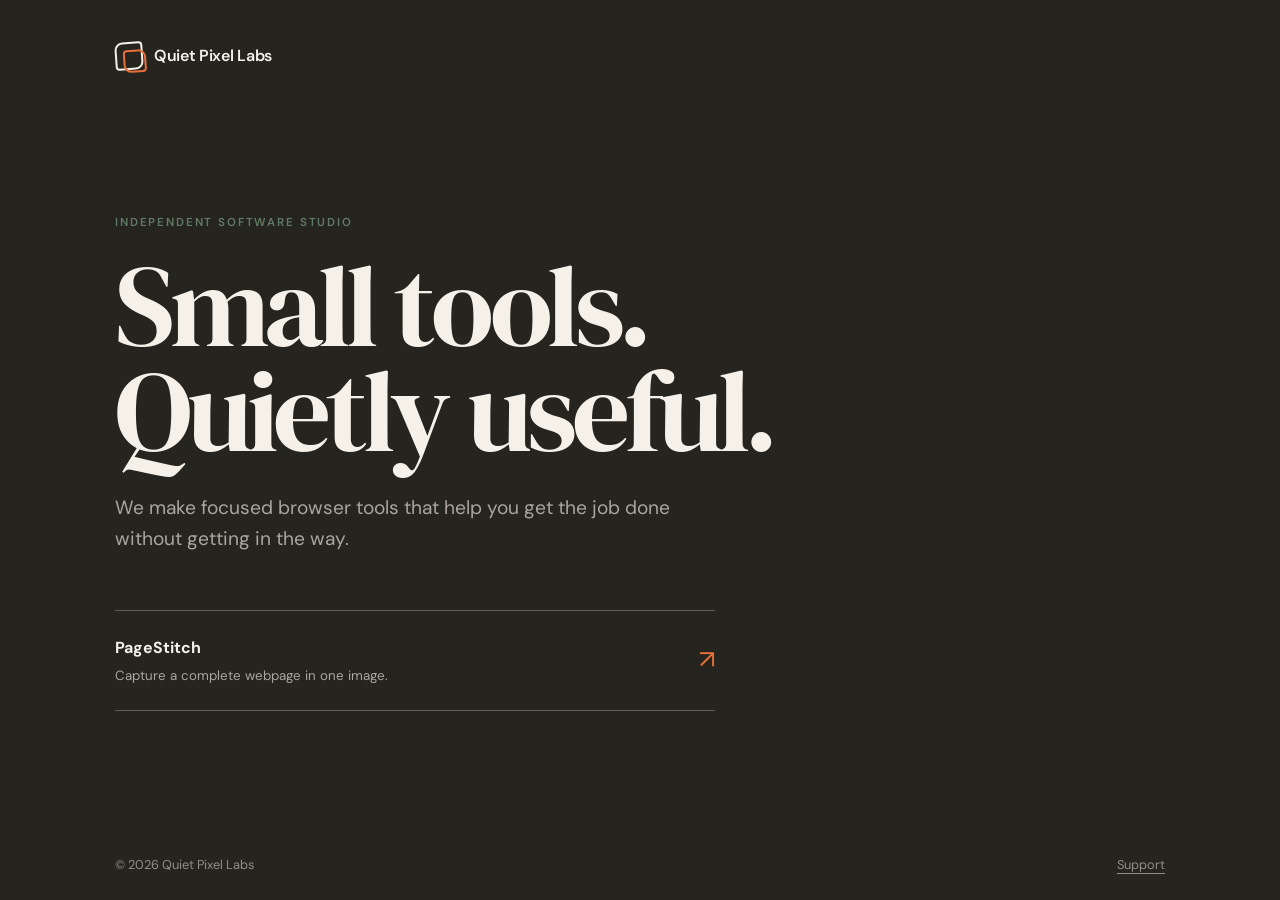
==== index.html @ e84ce22e "initial pages push" ====
<!doctype html>
<html lang="en">
<head>
  <meta charset="utf-8">
  <meta name="viewport" content="width=device-width, initial-scale=1">
  <title>Quiet Pixel Labs</title>
  <meta name="description" content="Small, focused browser tools from Quiet Pixel Labs.">
  <link rel="stylesheet" href="/assets/site.css">
</head>
<body class="publisher-page">
  <main class="publisher-shell">
    <a class="brand" href="/" aria-label="Quiet Pixel Labs home"><span class="brand-mark" aria-hidden="true"></span><span>Quiet Pixel Labs</span></a>
    <section class="publisher-card">
      <p class="eyebrow">Independent software studio</p>
      <h1>Small tools.<br>Quietly useful.</h1>
      <p class="lede">We make focused browser tools that help you get the job done without getting in the way.</p>
      <a class="product-link" href="/pagestitch/"><span><strong>PageStitch</strong><small>Capture a complete webpage in one image.</small></span><span aria-hidden="true">&#8599;</span></a>
    </section>
    <footer><span>&copy; 2026 Quiet Pixel Labs</span><a href="https://github.com/quietpixellabs/quietpixellabs.github.io/issues">Support</a></footer>
  </main>
</body>
</html>
---- assets/site.css ----
@import url('https://fonts.googleapis.com/css2?family=DM+Sans:wght@400;500;600&family=DM+Serif+Display:ital@0;1&display=swap');

:root { --ink:#25241f; --paper:#f5f1e8; --cream:#ebe4d6; --orange:#e86f3b; --sage:#627b65; --line:rgba(37,36,31,.18); --serif:"DM Serif Display",Georgia,serif; --sans:"DM Sans",Arial,sans-serif; }
* { box-sizing:border-box; }
html { scroll-behavior:smooth; }
body { margin:0; color:var(--ink); background:var(--paper); font-family:var(--sans); font-size:16px; line-height:1.6; }
a { color:inherit; text-decoration-thickness:1px; text-underline-offset:4px; }
.shell { width:min(1180px, calc(100% - 48px)); margin-inline:auto; }
.nav { min-height:90px; display:flex; align-items:center; justify-content:space-between; border-bottom:1px solid var(--line); }
.brand { display:inline-flex; align-items:center; gap:11px; font-weight:600; text-decoration:none; letter-spacing:-.02em; }
.brand-mark { width:28px; height:28px; display:inline-block; border:2px solid var(--ink); border-radius:8px 4px 8px 4px; transform:rotate(-4deg); position:relative; }
.brand-mark::after { content:""; position:absolute; inset:6px -5px -5px 6px; border:2px solid var(--orange); border-radius:4px 8px 4px 8px; }
.nav nav,.footer nav { display:flex; gap:32px; }
.nav nav a,.footer nav a { text-decoration:none; font-size:.9rem; }
.nav nav a:hover,.footer nav a:hover { color:var(--orange); }
.hero { min-height:700px; display:grid; grid-template-columns:1.02fr .98fr; align-items:center; gap:8%; padding-block:84px 100px; }
.eyebrow { margin:0 0 22px; color:var(--sage); text-transform:uppercase; font-size:.72rem; font-weight:600; letter-spacing:.16em; }
h1,h2,h3,p { margin-top:0; }
.hero h1,.publisher-card h1,.policy h1 { margin-bottom:28px; font-family:var(--serif); font-size:clamp(4rem,7vw,7.5rem); line-height:.91; letter-spacing:-.045em; font-weight:400; }
.hero h1 em { color:var(--orange); font-weight:400; }
.lede { max-width:580px; color:#545149; font-size:1.2rem; line-height:1.65; }
.hero-actions { display:flex; align-items:center; gap:30px; margin-top:36px; }
.button { display:inline-flex; align-items:center; min-height:52px; padding:0 22px; background:var(--ink); color:white; border-radius:4px; font-weight:600; }
.button-disabled { background:#807d74; cursor:not-allowed; }
.text-link { font-weight:600; text-decoration:none; border-bottom:1px solid currentColor; }
.text-link:hover { color:var(--orange); }
.trust-line { margin:25px 0 0; color:#77736a; font-size:.82rem; }
.trust-line span { color:var(--sage); font-size:.65rem; margin-right:8px; }
.capture-demo { height:580px; position:relative; display:flex; flex-direction:column; justify-content:center; align-items:center; }
.browser-card { width:72%; height:205px; padding:20px; position:absolute; background:#fffdf8; border:1px solid var(--ink); border-radius:7px; box-shadow:10px 10px 0 var(--cream); overflow:hidden; }
.card-one { top:32px; transform:rotate(-3deg); }
.card-two { top:190px; left:20%; transform:rotate(2deg); }
.card-three { top:350px; transform:rotate(-1deg); }
.browser-bar { display:flex; gap:5px; padding-bottom:14px; }
.browser-bar i { width:6px; height:6px; border-radius:50%; background:var(--orange); opacity:.8; }
.mock-title { width:46%; height:15px; background:var(--ink); border-radius:2px; margin:10px 0 12px; }
.mock-title.small { width:36%; }
.mock-copy { width:74%; height:6px; background:#d5cfc2; border-radius:2px; margin:8px 0; box-shadow:0 12px 0 #ded8cc; }
.mock-copy.short { width:48%; }
.mock-image { height:100px; margin-top:22px; border-radius:3px; background:linear-gradient(135deg,#9bb09e,#dfe2d6); }
.mock-image.warm { height:82px; margin-top:0; background:linear-gradient(135deg,#edb879,#e47247); }
.mock-row { display:flex; gap:12px; margin:16px 0 25px; }.mock-row span { flex:1; height:78px; background:var(--cream); border-radius:3px; }
.stitch-line { z-index:3; width:105%; position:absolute; top:49%; border-top:1px dashed var(--orange); text-align:right; }
.stitch-line span { position:relative; top:-13px; padding:4px 9px; color:white; background:var(--orange); font-size:.65rem; text-transform:uppercase; letter-spacing:.13em; }
.proof-strip { border-block:1px solid var(--line); background:var(--cream); }
.proof-strip .shell { min-height:78px; display:flex; align-items:center; justify-content:space-around; }
.proof-strip span::before { content:"+"; margin-right:11px; color:var(--orange); }
.how { padding-block:130px; }
.section-heading { display:grid; grid-template-columns:1fr 2fr; margin-bottom:75px; }
.section-heading h2,.privacy-callout h2 { font-family:var(--serif); font-size:clamp(2.7rem,5vw,5rem); line-height:1.05; letter-spacing:-.035em; font-weight:400; }
.steps { list-style:none; padding:0; margin:0; display:grid; grid-template-columns:repeat(3,1fr); border-top:1px solid var(--ink); }
.steps li { padding:26px 36px 10px 0; border-right:1px solid var(--line); }.steps li+li { padding-left:36px; }.steps li:last-child { border-right:0; }
.step-number { color:var(--orange); font-family:var(--serif); font-size:1.4rem; }
.steps h3 { margin:70px 0 14px; font-family:var(--serif); font-size:1.7rem; font-weight:400; }
.steps p { color:#6b675f; }
.privacy-callout { display:grid; grid-template-columns:1.3fr 1fr; gap:12%; padding-block:105px; border-top:1px solid var(--ink); }
.privacy-callout h2 { margin:0; }.privacy-callout > div:last-child { padding-top:48px; }.privacy-callout .text-link { display:inline-block; margin-top:18px; }
.footer { min-height:160px; display:grid; grid-template-columns:1fr 1fr 1fr; align-items:center; border-top:1px solid var(--line); font-size:.88rem; }.footer p { margin:0; text-align:center; color:#77736a; }.footer nav { justify-content:flex-end; }
.policy { display:grid; grid-template-columns:1fr 2fr; gap:12%; padding-block:110px 150px; }
.policy aside { position:sticky; top:40px; align-self:start; }.policy h1 { font-size:clamp(3.6rem,6vw,6.5rem); }.updated { color:#77736a; font-size:.82rem; line-height:1.6; }
.policy article { max-width:720px; }.policy-intro { padding-bottom:45px; border-bottom:1px solid var(--ink); font-family:var(--serif); font-size:1.8rem; line-height:1.45; }.policy section { padding:40px 0 28px; border-bottom:1px solid var(--line); }.policy h2 { font-family:var(--serif); font-size:1.65rem; font-weight:400; }.policy article p:not(.policy-intro) { color:#5f5b53; }
.publisher-page { min-height:100vh; background:var(--ink); color:var(--paper); }.publisher-shell { width:min(1050px,calc(100% - 48px)); min-height:100vh; margin:auto; padding:42px 0 25px; display:flex; flex-direction:column; }.publisher-page .brand-mark { border-color:var(--paper); }.publisher-card { margin:auto 0; padding:80px 0; }.publisher-card h1 { max-width:850px; font-size:clamp(4rem,9vw,8rem); }.publisher-card .lede { color:#aaa69d; }.product-link { max-width:600px; display:flex; justify-content:space-between; align-items:center; margin-top:55px; padding:24px 0; border-block:1px solid rgba(255,255,255,.25); text-decoration:none; }.product-link strong,.product-link small { display:block; }.product-link small { margin-top:4px; color:#aaa69d; }.product-link > span:last-child { color:var(--orange); font-size:1.6rem; }.publisher-shell footer { display:flex; justify-content:space-between; color:#918e86; font-size:.8rem; }
@media (max-width:760px) { .shell { width:min(100% - 32px,1180px); }.nav { min-height:74px; }.nav nav { gap:17px; }.nav nav a:first-child { display:none; }.hero { min-height:auto; grid-template-columns:1fr; padding-block:70px 80px; gap:45px; }.hero h1 { font-size:clamp(3.6rem,17vw,5.2rem); }.capture-demo { height:430px; }.browser-card { width:78%; height:165px; }.card-one { top:5px; }.card-two { top:130px; }.card-three { top:255px; }.proof-strip .shell { flex-direction:column; align-items:flex-start; gap:10px; padding-block:22px; }.section-heading,.privacy-callout,.policy { grid-template-columns:1fr; }.how { padding-block:90px; }.section-heading { margin-bottom:50px; }.steps { grid-template-columns:1fr; }.steps li,.steps li+li { padding:26px 0 35px; border-right:0; border-bottom:1px solid var(--line); }.steps h3 { margin-top:35px; }.privacy-callout { gap:10px; padding-block:80px; }.privacy-callout > div:last-child { padding-top:0; }.footer { grid-template-columns:1fr 1fr; gap:22px; padding-block:36px; }.footer p { display:none; }.policy { padding-block:70px 100px; }.policy aside { position:static; }.hero-actions { align-items:flex-start; flex-direction:column; gap:18px; }.publisher-card { padding:60px 0; } }
@media (prefers-reduced-motion:reduce) { html { scroll-behavior:auto; } }
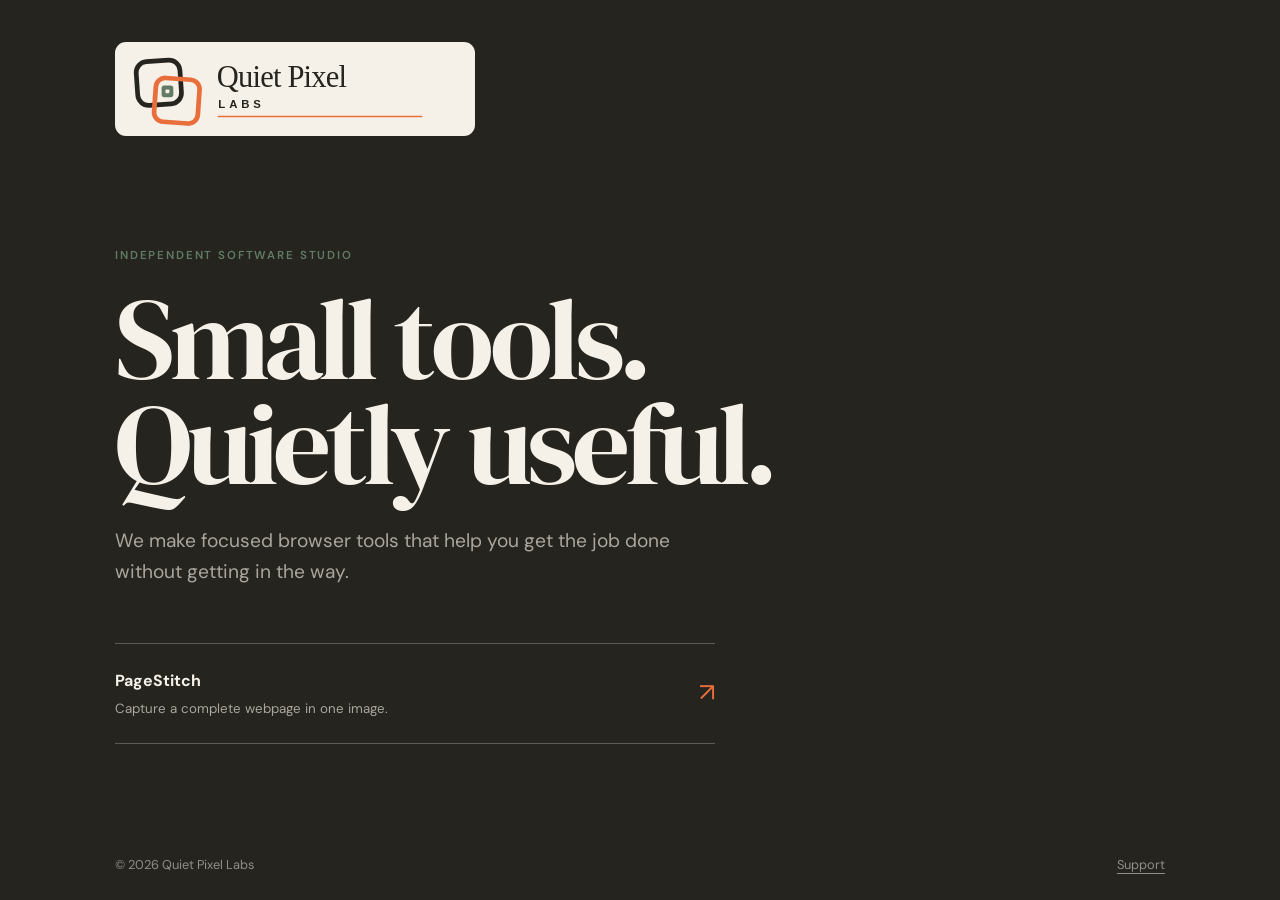
==== commit 74879714: "Add Quiet Pixel Labs branding" ====
--- a/index.html
+++ b/index.html
@@ -5,18 +5,30 @@
   <meta name="viewport" content="width=device-width, initial-scale=1">
   <title>Quiet Pixel Labs</title>
   <meta name="description" content="Small, focused browser tools from Quiet Pixel Labs.">
+  <meta name="theme-color" content="#25241f">
+  <meta property="og:type" content="website">
+  <meta property="og:url" content="https://quietpixellabs.github.io/">
+  <meta property="og:title" content="Quiet Pixel Labs">
+  <meta property="og:description" content="Small tools. Quietly useful.">
+  <meta property="og:image" content="https://quietpixellabs.github.io/assets/quiet-pixel-labs-logo.png">
+  <meta name="twitter:card" content="summary_large_image">
+  <meta name="twitter:title" content="Quiet Pixel Labs">
+  <meta name="twitter:description" content="Small tools. Quietly useful.">
+  <meta name="twitter:image" content="https://quietpixellabs.github.io/assets/quiet-pixel-labs-logo.png">
+  <link rel="canonical" href="https://quietpixellabs.github.io/">
+  <link rel="icon" href="/assets/quiet-pixel-labs-mark.svg" type="image/svg+xml">
   <link rel="stylesheet" href="/assets/site.css">
 </head>
 <body class="publisher-page">
   <main class="publisher-shell">
-    <a class="brand" href="/" aria-label="Quiet Pixel Labs home"><span class="brand-mark" aria-hidden="true"></span><span>Quiet Pixel Labs</span></a>
+    <a class="publisher-logo" href="/" aria-label="Quiet Pixel Labs home"><img src="/assets/quiet-pixel-labs-logo.svg" alt="Quiet Pixel Labs"></a>
     <section class="publisher-card">
       <p class="eyebrow">Independent software studio</p>
       <h1>Small tools.<br>Quietly useful.</h1>
       <p class="lede">We make focused browser tools that help you get the job done without getting in the way.</p>
       <a class="product-link" href="/pagestitch/"><span><strong>PageStitch</strong><small>Capture a complete webpage in one image.</small></span><span aria-hidden="true">&#8599;</span></a>
     </section>
-    <footer><span>&copy; 2026 Quiet Pixel Labs</span><a href="https://github.com/quietpixellabs/quietpixellabs.github.io/issues">Support</a></footer>
+    <footer><span>&copy; 2026 Quiet Pixel Labs</span><a href="/pagestitch/support/">Support</a></footer>
   </main>
 </body>
 </html>
--- a/assets/site.css
+++ b/assets/site.css
@@ -60,5 +60,6 @@
 .policy aside { position:sticky; top:40px; align-self:start; }.policy h1 { font-size:clamp(3.6rem,6vw,6.5rem); }.updated { color:#77736a; font-size:.82rem; line-height:1.6; }
 .policy article { max-width:720px; }.policy-intro { padding-bottom:45px; border-bottom:1px solid var(--ink); font-family:var(--serif); font-size:1.8rem; line-height:1.45; }.policy section { padding:40px 0 28px; border-bottom:1px solid var(--line); }.policy h2 { font-family:var(--serif); font-size:1.65rem; font-weight:400; }.policy article p:not(.policy-intro) { color:#5f5b53; }
 .publisher-page { min-height:100vh; background:var(--ink); color:var(--paper); }.publisher-shell { width:min(1050px,calc(100% - 48px)); min-height:100vh; margin:auto; padding:42px 0 25px; display:flex; flex-direction:column; }.publisher-page .brand-mark { border-color:var(--paper); }.publisher-card { margin:auto 0; padding:80px 0; }.publisher-card h1 { max-width:850px; font-size:clamp(4rem,9vw,8rem); }.publisher-card .lede { color:#aaa69d; }.product-link { max-width:600px; display:flex; justify-content:space-between; align-items:center; margin-top:55px; padding:24px 0; border-block:1px solid rgba(255,255,255,.25); text-decoration:none; }.product-link strong,.product-link small { display:block; }.product-link small { margin-top:4px; color:#aaa69d; }.product-link > span:last-child { color:var(--orange); font-size:1.6rem; }.publisher-shell footer { display:flex; justify-content:space-between; color:#918e86; font-size:.8rem; }
+.publisher-logo { display:block; width:min(360px,72vw); text-decoration:none; }.publisher-logo img { display:block; width:100%; height:auto; }
 @media (max-width:760px) { .shell { width:min(100% - 32px,1180px); }.nav { min-height:74px; }.nav nav { gap:17px; }.nav nav a:first-child { display:none; }.hero { min-height:auto; grid-template-columns:1fr; padding-block:70px 80px; gap:45px; }.hero h1 { font-size:clamp(3.6rem,17vw,5.2rem); }.capture-demo { height:430px; }.browser-card { width:78%; height:165px; }.card-one { top:5px; }.card-two { top:130px; }.card-three { top:255px; }.proof-strip .shell { flex-direction:column; align-items:flex-start; gap:10px; padding-block:22px; }.section-heading,.privacy-callout,.policy { grid-template-columns:1fr; }.how { padding-block:90px; }.section-heading { margin-bottom:50px; }.steps { grid-template-columns:1fr; }.steps li,.steps li+li { padding:26px 0 35px; border-right:0; border-bottom:1px solid var(--line); }.steps h3 { margin-top:35px; }.privacy-callout { gap:10px; padding-block:80px; }.privacy-callout > div:last-child { padding-top:0; }.footer { grid-template-columns:1fr 1fr; gap:22px; padding-block:36px; }.footer p { display:none; }.policy { padding-block:70px 100px; }.policy aside { position:static; }.hero-actions { align-items:flex-start; flex-direction:column; gap:18px; }.publisher-card { padding:60px 0; } }
 @media (prefers-reduced-motion:reduce) { html { scroll-behavior:auto; } }
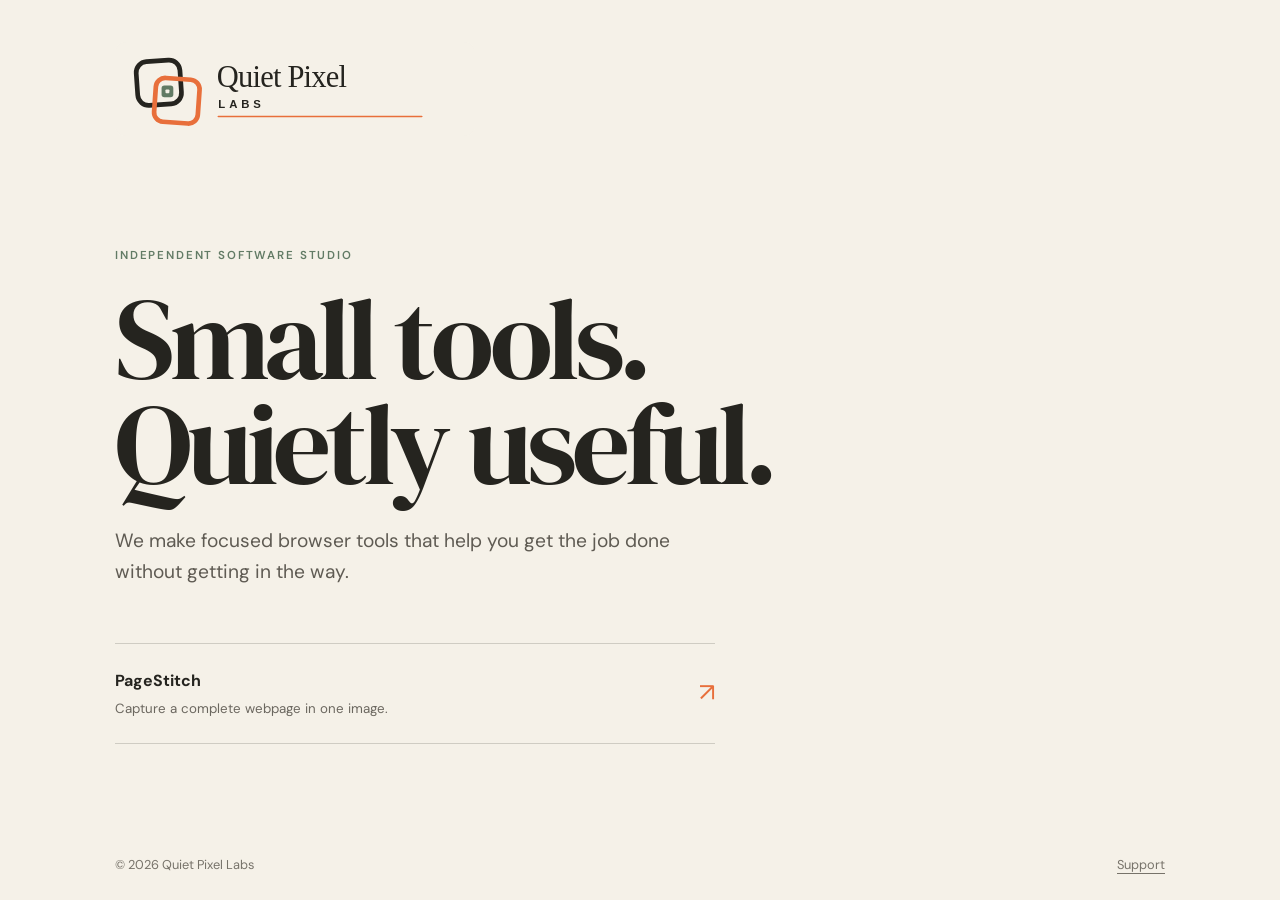
==== commit f90cf076: "Soften publisher homepage palette" ====
--- a/index.html
+++ b/index.html
@@ -5,7 +5,7 @@
   <meta name="viewport" content="width=device-width, initial-scale=1">
   <title>Quiet Pixel Labs</title>
   <meta name="description" content="Small, focused browser tools from Quiet Pixel Labs.">
-  <meta name="theme-color" content="#25241f">
+  <meta name="theme-color" content="#f5f1e8">
   <meta property="og:type" content="website">
   <meta property="og:url" content="https://quietpixellabs.github.io/">
   <meta property="og:title" content="Quiet Pixel Labs">
--- a/assets/site.css
+++ b/assets/site.css
@@ -59,7 +59,7 @@
 .policy { display:grid; grid-template-columns:1fr 2fr; gap:12%; padding-block:110px 150px; }
 .policy aside { position:sticky; top:40px; align-self:start; }.policy h1 { font-size:clamp(3.6rem,6vw,6.5rem); }.updated { color:#77736a; font-size:.82rem; line-height:1.6; }
 .policy article { max-width:720px; }.policy-intro { padding-bottom:45px; border-bottom:1px solid var(--ink); font-family:var(--serif); font-size:1.8rem; line-height:1.45; }.policy section { padding:40px 0 28px; border-bottom:1px solid var(--line); }.policy h2 { font-family:var(--serif); font-size:1.65rem; font-weight:400; }.policy article p:not(.policy-intro) { color:#5f5b53; }
-.publisher-page { min-height:100vh; background:var(--ink); color:var(--paper); }.publisher-shell { width:min(1050px,calc(100% - 48px)); min-height:100vh; margin:auto; padding:42px 0 25px; display:flex; flex-direction:column; }.publisher-page .brand-mark { border-color:var(--paper); }.publisher-card { margin:auto 0; padding:80px 0; }.publisher-card h1 { max-width:850px; font-size:clamp(4rem,9vw,8rem); }.publisher-card .lede { color:#aaa69d; }.product-link { max-width:600px; display:flex; justify-content:space-between; align-items:center; margin-top:55px; padding:24px 0; border-block:1px solid rgba(255,255,255,.25); text-decoration:none; }.product-link strong,.product-link small { display:block; }.product-link small { margin-top:4px; color:#aaa69d; }.product-link > span:last-child { color:var(--orange); font-size:1.6rem; }.publisher-shell footer { display:flex; justify-content:space-between; color:#918e86; font-size:.8rem; }
+.publisher-page { min-height:100vh; background:var(--paper); color:var(--ink); }.publisher-shell { width:min(1050px,calc(100% - 48px)); min-height:100vh; margin:auto; padding:42px 0 25px; display:flex; flex-direction:column; }.publisher-card { margin:auto 0; padding:80px 0; }.publisher-card h1 { max-width:850px; font-size:clamp(4rem,9vw,8rem); }.publisher-card .lede { color:#5f5b53; }.product-link { max-width:600px; display:flex; justify-content:space-between; align-items:center; margin-top:55px; padding:24px 0; border-block:1px solid var(--line); text-decoration:none; }.product-link strong,.product-link small { display:block; }.product-link small { margin-top:4px; color:#6b675f; }.product-link > span:last-child { color:var(--orange); font-size:1.6rem; }.publisher-shell footer { display:flex; justify-content:space-between; color:#77736a; font-size:.8rem; }
 .publisher-logo { display:block; width:min(360px,72vw); text-decoration:none; }.publisher-logo img { display:block; width:100%; height:auto; }
 @media (max-width:760px) { .shell { width:min(100% - 32px,1180px); }.nav { min-height:74px; }.nav nav { gap:17px; }.nav nav a:first-child { display:none; }.hero { min-height:auto; grid-template-columns:1fr; padding-block:70px 80px; gap:45px; }.hero h1 { font-size:clamp(3.6rem,17vw,5.2rem); }.capture-demo { height:430px; }.browser-card { width:78%; height:165px; }.card-one { top:5px; }.card-two { top:130px; }.card-three { top:255px; }.proof-strip .shell { flex-direction:column; align-items:flex-start; gap:10px; padding-block:22px; }.section-heading,.privacy-callout,.policy { grid-template-columns:1fr; }.how { padding-block:90px; }.section-heading { margin-bottom:50px; }.steps { grid-template-columns:1fr; }.steps li,.steps li+li { padding:26px 0 35px; border-right:0; border-bottom:1px solid var(--line); }.steps h3 { margin-top:35px; }.privacy-callout { gap:10px; padding-block:80px; }.privacy-callout > div:last-child { padding-top:0; }.footer { grid-template-columns:1fr 1fr; gap:22px; padding-block:36px; }.footer p { display:none; }.policy { padding-block:70px 100px; }.policy aside { position:static; }.hero-actions { align-items:flex-start; flex-direction:column; gap:18px; }.publisher-card { padding:60px 0; } }
 @media (prefers-reduced-motion:reduce) { html { scroll-behavior:auto; } }
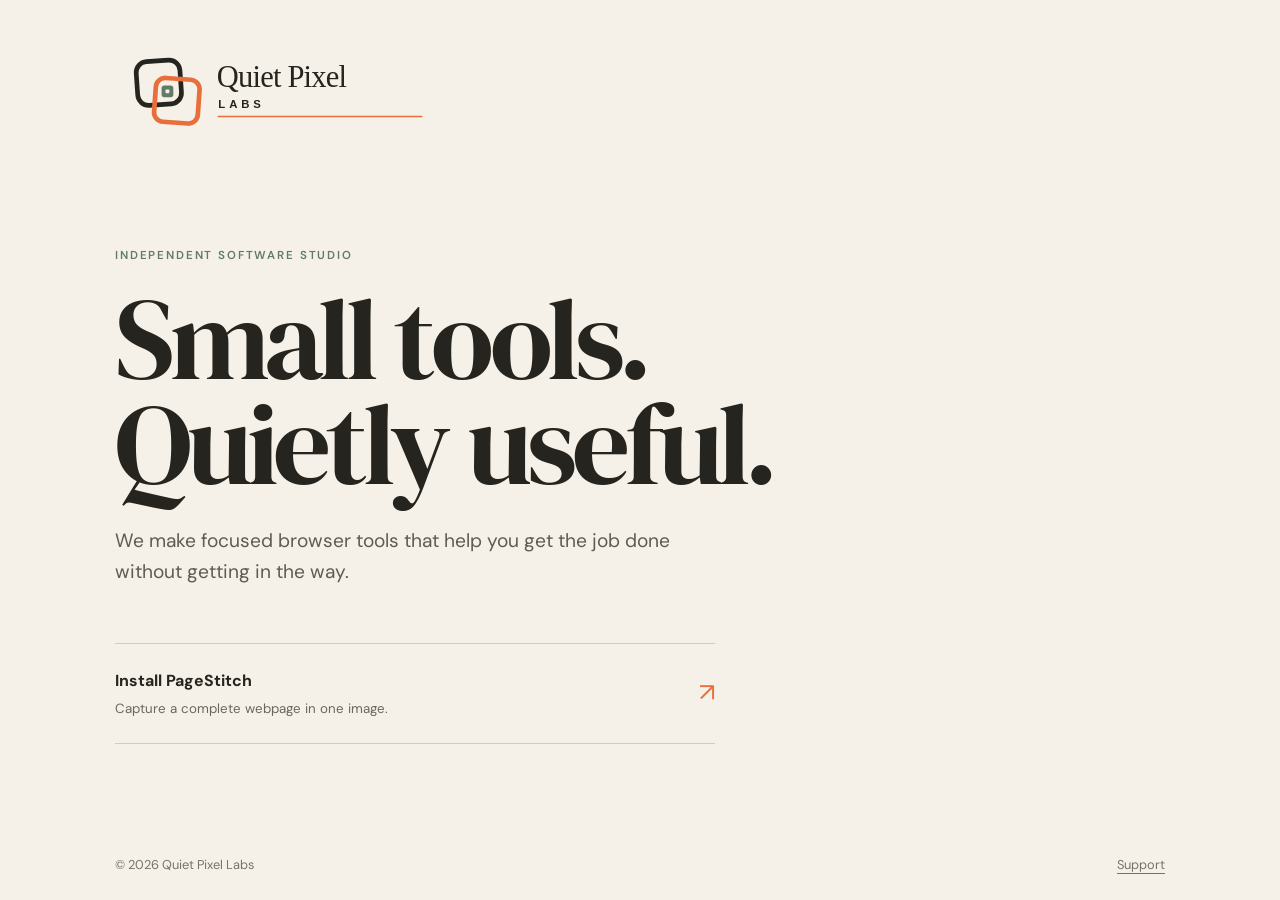
==== commit c9390ecc: "Link homepage to Chrome Web Store" ====
--- a/index.html
+++ b/index.html
@@ -26,7 +26,7 @@
       <p class="eyebrow">Independent software studio</p>
       <h1>Small tools.<br>Quietly useful.</h1>
       <p class="lede">We make focused browser tools that help you get the job done without getting in the way.</p>
-      <a class="product-link" href="/pagestitch/"><span><strong>PageStitch</strong><small>Capture a complete webpage in one image.</small></span><span aria-hidden="true">&#8599;</span></a>
+      <a class="product-link" href="https://chromewebstore.google.com/detail/pagestitch-%E2%80%94-full-page-sc/ehihgenghpgmhhmbaahmkbkiofmbjknb" target="_blank" rel="noopener"><span><strong>Install PageStitch</strong><small>Capture a complete webpage in one image.</small></span><span aria-hidden="true">&#8599;</span></a>
     </section>
     <footer><span>&copy; 2026 Quiet Pixel Labs</span><a href="/pagestitch/support/">Support</a></footer>
   </main>
